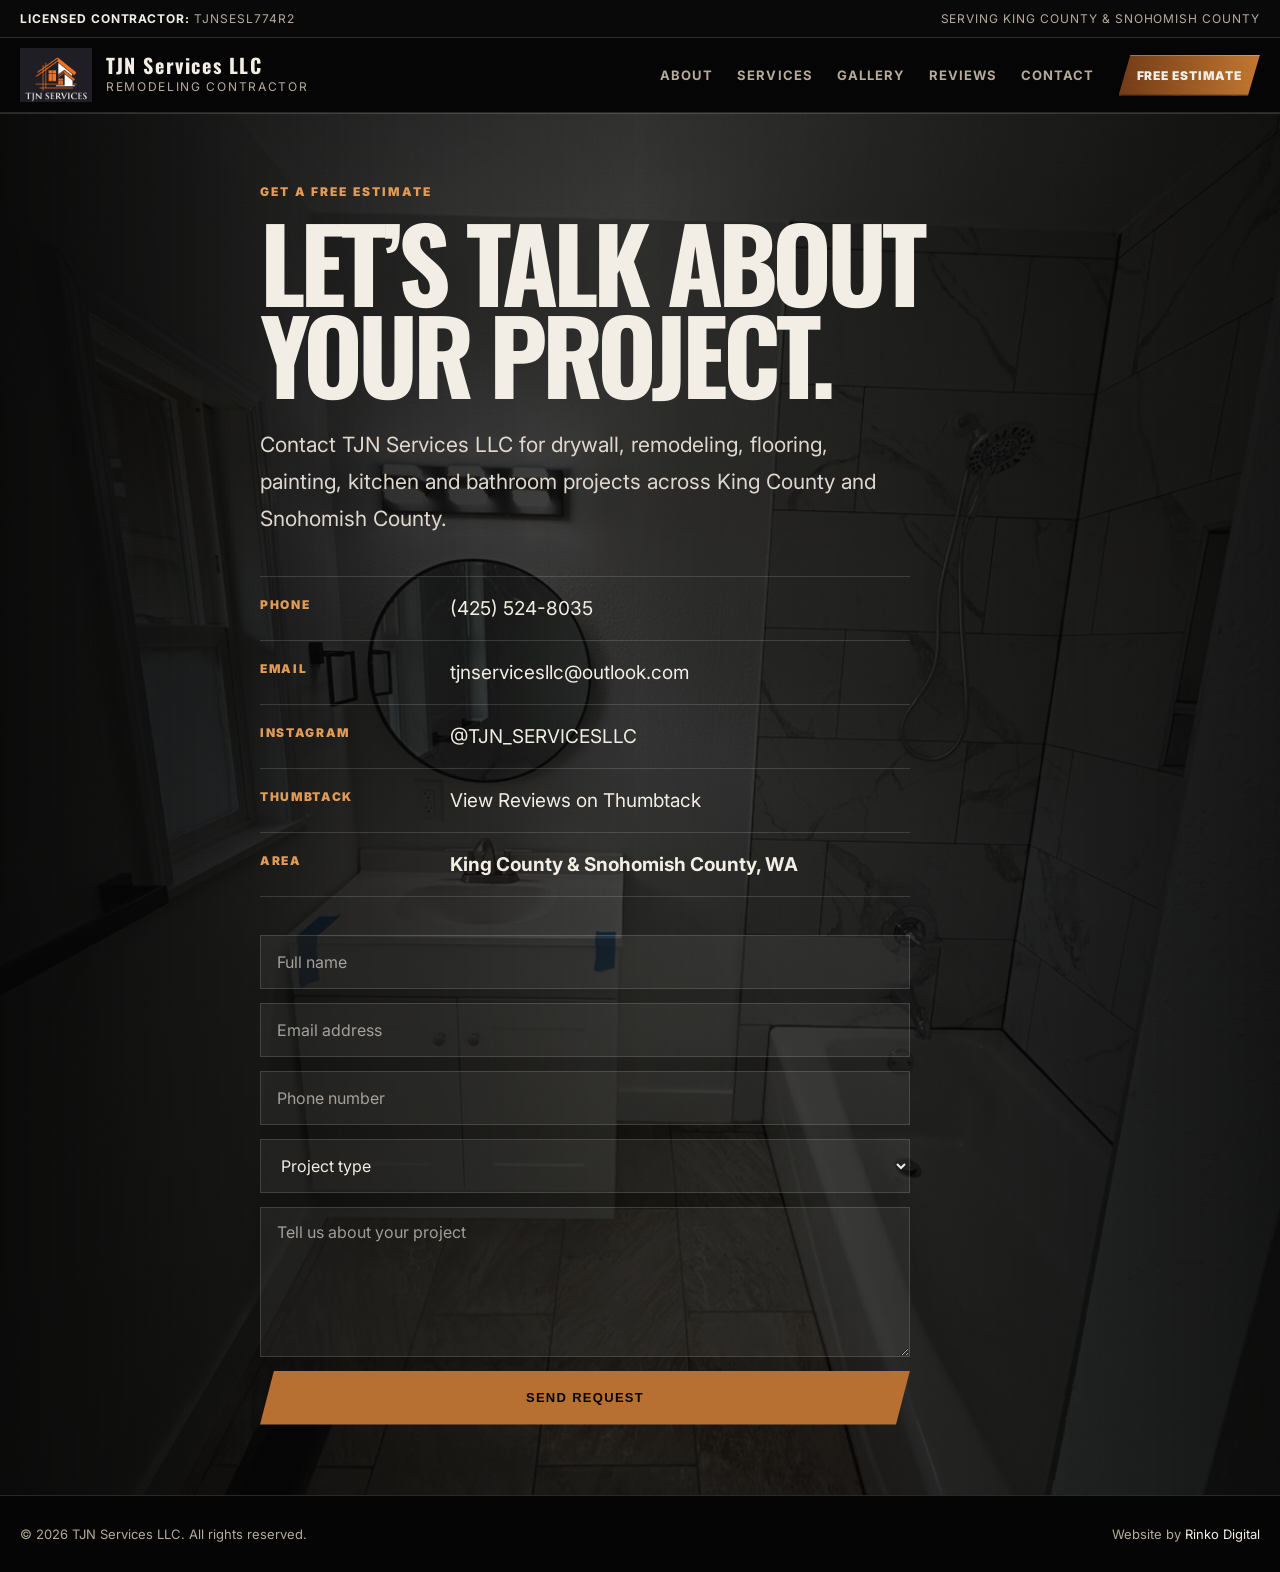
==== contact.html @ 7ab77471 "Initial TJN Services Website" ====
<!DOCTYPE html>
<html lang="en">
<head>
<meta charset="utf-8"/>
<meta content="width=device-width, initial-scale=1.0" name="viewport"/>
<title>Contact TJN Services LLC | Free Estimate in King &amp; Snohomish County</title>
<meta name="description" content="Request a free estimate from TJN Services LLC for complete home remodels, drywall, flooring, tile, kitchen and bathroom projects in King &amp; Snohomish County, WA."/>
<meta name="keywords" content="TJN Services LLC, remodeling contractor, complete home remodel, free estimate, drywall, painting, tile installation, LVP flooring, laminate flooring, hardwood flooring, kitchen remodeling, bathroom remodeling, King County, Snohomish County"/>
<meta name="author" content="Rinko Digital"/>
<link rel="canonical" href="https://www.tjnservicesllc.com/contact.html"/>
<link rel="icon" href="assets/favicon/favicon.ico" sizes="any"/>
<link rel="icon" type="image/png" sizes="32x32" href="assets/favicon/icon-32.png"/>
<link rel="icon" type="image/png" sizes="16x16" href="assets/favicon/icon-16.png"/>
<link rel="apple-touch-icon" sizes="180x180" href="assets/favicon/icon-180.png"/>
<link rel="manifest" href="assets/favicon/site.webmanifest"/>
<meta name="theme-color" content="#1f1e25"/>
<meta property="og:title" content="Contact TJN Services LLC | Free Estimate in King &amp; Snohomish County"/>
<meta property="og:description" content="Request a free estimate from TJN Services LLC for complete home remodels, drywall, flooring, tile, kitchen and bathroom projects in King &amp; Snohomish County, WA."/>
<meta property="og:type" content="website"/>
<meta property="og:url" content="https://www.tjnservicesllc.com/contact.html"/>
<meta property="og:image" content="https://www.tjnservicesllc.com/assets/tjn-hero.jpg"/>
<script type="application/ld+json">
{
  "@context": "https://schema.org",
  "@type": "GeneralContractor",
  "name": "TJN Services LLC",
  "url": "https://www.tjnservicesllc.com/",
  "telephone": "+1-425-524-8035",
  "email": "tpamancio@outlook.com",
  "address": {
    "@type": "PostalAddress",
    "addressLocality": "Edmonds",
    "addressRegion": "WA",
    "addressCountry": "US"
  },
  "areaServed": [
    {"@type": "AdministrativeArea", "name": "King County, WA"},
    {"@type": "AdministrativeArea", "name": "Snohomish County, WA"}
  ]
}
</script>
<link href="https://fonts.googleapis.com" rel="preconnect"/>
<link crossorigin="" href="https://fonts.gstatic.com" rel="preconnect"/>
<link href="https://fonts.googleapis.com/css2?family=Inter:wght@400;500;600;700;800;900&family=Oswald:wght@500;600;700&family=Playfair+Display:wght@700;800&display=swap" rel="stylesheet"/>
<style>
    :root {
      --black: #060606;
      --charcoal: #101010;
      --graphite: #171717;
      --ash: #242424;
      --paper: #f3eee5;
      --muted: #b6aa9b;
      --copper: #b86f32;
      --copper-light: #e29a55;
      --line: rgba(255,255,255,.14);
      --dark-line: rgba(0,0,0,.14);
      --max: 1240px;
    }

    * { box-sizing: border-box; }
    html { scroll-behavior: smooth; }
    body {
      margin: 0;
      background: var(--black);
      color: var(--paper);
      font-family: Inter, system-ui, -apple-system, BlinkMacSystemFont, "Segoe UI", sans-serif;
      overflow-x: hidden;
    }
    img { display: block; max-width: 100%; }
    a { color: inherit; text-decoration: none; }

    .wrap { width: min(var(--max), calc(100% - 40px)); margin: 0 auto; }

    .grain {
      position: fixed;
      inset: 0;
      pointer-events: none;
      opacity: .12;
      z-index: 999;
      background-image:
        radial-gradient(circle at 20% 10%, rgba(255,255,255,.18) 0 1px, transparent 1px),
        radial-gradient(circle at 80% 50%, rgba(255,255,255,.12) 0 1px, transparent 1px);
      background-size: 5px 5px, 7px 7px;
      mix-blend-mode: overlay;
    }

    .topline {
      height: 38px;
      background: #090909;
      border-bottom: 1px solid var(--line);
      color: var(--muted);
      font-size: 12px;
      letter-spacing: .08em;
      text-transform: uppercase;
    }
    .topline .wrap {
      height: 100%;
      display: flex;
      align-items: center;
      justify-content: space-between;
      gap: 18px;
    }
    .topline b { color: var(--paper); font-weight: 700; }

    header {
      position: sticky;
      top: 0;
      z-index: 100;
      background: rgba(6,6,6,.78);
      backdrop-filter: blur(18px);
      border-bottom: 1px solid var(--line);
    }
    nav {
      min-height: 74px;
      display: flex;
      align-items: center;
      justify-content: space-between;
      gap: 28px;
    }
    .brand {
      display: flex;
      align-items: center;
      gap: 14px;
      min-width: max-content;
    }
    .brand-mark {
      width: 54px;
      height: 54px;
      border-radius: 50%;
      border: 1px solid rgba(255,255,255,.18);
      background: #fff;
      overflow: hidden;
      display: grid;
      place-items: center;
    }
    .brand-mark img { width: 100%; height: 100%; object-fit: contain; padding: 5px; }
    .brand-name strong {
      display: block;
      font-family: Oswald, Inter, sans-serif;
      letter-spacing: .08em;
      font-size: 20px;
      line-height: 1;
    }
    .brand-name span {
      color: var(--muted);
      font-size: 12px;
      letter-spacing: .14em;
      text-transform: uppercase;
    }
    .nav-links {
      display: flex;
      align-items: center;
      gap: 24px;
      color: var(--muted);
      font-size: 13px;
      font-weight: 700;
      text-transform: uppercase;
      letter-spacing: .08em;
    }
    .nav-links a:hover { color: var(--paper); }
    .nav-cta {
      padding: 13px 18px;
      background:
        linear-gradient(90deg, rgba(120, 62, 24, .95), rgba(210, 129, 52, .92)),
        repeating-linear-gradient(
          12deg,
          rgba(255,255,255,.16) 0px,
          rgba(255,255,255,.16) 1px,
          transparent 1px,
          transparent 12px
        ),
        repeating-linear-gradient(
          90deg,
          rgba(0,0,0,.12) 0px,
          rgba(0,0,0,.12) 2px,
          transparent 2px,
          transparent 46px
        );
      color: var(--paper);
      font-weight: 900;
      text-transform: uppercase;
      letter-spacing: .08em;
      font-size: 12px;
      clip-path: polygon(12px 0,100% 0,calc(100% - 12px) 100%,0 100%);
      box-shadow:
        inset 0 1px 0 rgba(255,255,255,.25),
        inset 0 -2px 0 rgba(0,0,0,.18);
    }
    .language-switcher {
      display: flex;
      align-items: center;
      gap: 6px;
      padding: 6px;
      border: 1px solid var(--line);
      background: rgba(255,255,255,.04);
    }
    .language-switcher button {
      cursor: pointer;
      border: 0;
      background: transparent;
      color: var(--muted);
      font: inherit;
      font-size: 11px;
      font-weight: 900;
      letter-spacing: .08em;
      text-transform: uppercase;
      padding: 8px 9px;
    }
    .language-switcher button.active {
      background: var(--copper);
      color: #120b06;
    }

    .hero {
      min-height: calc(100vh - 112px);
      position: relative;
      display: grid;
      align-items: end;
      isolation: isolate;
      overflow: hidden;
      border-bottom: 1px solid var(--line);
    }
    .hero::before {
      content: "";
      position: absolute;
      inset: 0;
      background:
        linear-gradient(90deg, rgba(6,6,6,.96) 0%, rgba(6,6,6,.78) 34%, rgba(6,6,6,.18) 70%, rgba(6,6,6,.74) 100%),
        linear-gradient(0deg, rgba(6,6,6,1) 0%, transparent 35%),
        url('assets/tjn-hero.jpg') center/cover no-repeat;
      z-index: -2;
      transform: scale(1.03);
      animation: slowZoom 18s ease-in-out infinite alternate;
    }
    .hero::after {
      content: "TJN";
      position: absolute;
      right: -4vw;
      top: 5vh;
      font-family: Oswald, sans-serif;
      font-weight: 700;
      letter-spacing: -.06em;
      font-size: clamp(150px, 28vw, 420px);
      color: rgba(255,255,255,.045);
      z-index: -1;
      line-height: .8;
    }
    @keyframes slowZoom { from { transform: scale(1.03); } to { transform: scale(1.10); } }

    .hero-inner { padding: 100px 0 74px; }
    .eyebrow {
      display: inline-flex;
      align-items: center;
      gap: 12px;
      color: var(--copper-light);
      font-size: 13px;
      font-weight: 900;
      letter-spacing: .18em;
      text-transform: uppercase;
      margin-bottom: 26px;
    }
    .eyebrow::before { content: ""; width: 72px; height: 2px; background: var(--copper); }
    h1 {
      font-family: Oswald, Inter, sans-serif;
      font-size: clamp(54px, 8vw, 132px);
      line-height: .9;
      letter-spacing: -.05em;
      text-transform: uppercase;
      margin: 0;
      max-width: 1010px;
    }
    .hero-lead {
      max-width: 650px;
      margin: 28px 0 36px;
      color: #e0d8ce;
      font-size: clamp(17px, 2vw, 21px);
      line-height: 1.75;
    }
    .hero-actions { display: flex; gap: 14px; flex-wrap: wrap; }
    .btn {
      display: inline-flex;
      align-items: center;
      justify-content: center;
      min-height: 54px;
      padding: 0 24px;
      font-size: 13px;
      font-weight: 900;
      letter-spacing: .1em;
      text-transform: uppercase;
      transition: .25s ease;
      border: 1px solid transparent;
    }
    .btn-primary {
      background: var(--copper);
      color: var(--black);
      clip-path: polygon(14px 0,100% 0,calc(100% - 14px) 100%,0 100%);
    }
    .btn-primary:hover { background: var(--copper-light); }
    .btn-secondary { border-color: var(--line); color: var(--paper); background: rgba(255,255,255,.04); }
    .btn:hover { transform: translateY(-2px); }
    .hero-strip {
      margin-top: 62px;
      display: grid;
      grid-template-columns: repeat(3, 1fr);
      border-top: 1px solid var(--line);
      border-bottom: 1px solid var(--line);
      max-width: 850px;
    }
    .hero-strip div { padding: 22px 26px; border-right: 1px solid var(--line); }
    .hero-strip div:last-child { border-right: 0; }
    .hero-strip strong { display: block; font-family: Oswald, sans-serif; font-size: 36px; line-height: 1; color: var(--paper); }
    .hero-strip span { color: var(--muted); font-size: 12px; letter-spacing: .12em; text-transform: uppercase; font-weight: 800; }

    .marquee {
      background: var(--copper);
      color: #100905;
      overflow: hidden;
      border-bottom: 1px solid rgba(0,0,0,.3);
    }
    .track {
      width: max-content;
      display: flex;
      gap: 28px;
      padding: 15px 0;
      animation: move 26s linear infinite;
      font-family: Oswald, sans-serif;
      font-size: 22px;
      text-transform: uppercase;
      letter-spacing: .08em;
      font-weight: 700;
    }
    .track span::after { content: " /"; margin-left: 28px; opacity: .5; }
    @keyframes move { to { transform: translateX(-50%); } }

    section { position: relative; }
    .section-pad { padding: 110px 0; }
    .split-title {
      display: grid;
      grid-template-columns: .85fr 1.15fr;
      gap: 52px;
      align-items: end;
      margin-bottom: 56px;
    }
    .kicker {
      color: var(--copper-light);
      text-transform: uppercase;
      letter-spacing: .18em;
      font-size: 12px;
      font-weight: 900;
      margin-bottom: 16px;
    }
    h2 {
      font-family: Oswald, sans-serif;
      text-transform: uppercase;
      letter-spacing: -.04em;
      font-size: clamp(44px, 6vw, 88px);
      line-height: .94;
      margin: 0;
    }
    .section-copy {
      color: var(--muted);
      font-size: 17px;
      line-height: 1.8;
      max-width: 670px;
    }

    .about {
      background: var(--paper);
      color: #12100e;
      overflow: hidden;
    }
    .about::before {
      content: "REMODELING";
      position: absolute;
      left: -2vw;
      bottom: -30px;
      font-family: Oswald, sans-serif;
      font-size: clamp(90px, 16vw, 240px);
      font-weight: 700;
      letter-spacing: -.06em;
      color: rgba(0,0,0,.045);
      line-height: .8;
    }
    .about-grid {
      display: grid;
      grid-template-columns: 1.05fr .95fr;
      gap: 54px;
      align-items: center;
      position: relative;
    }
    .about-media {
      position: relative;
      min-height: 580px;
      background: #111 url('assets/tjn-featured.jpg') center/cover no-repeat;
      clip-path: polygon(0 0, 88% 0, 100% 100%, 0 100%);
    }
    .stamp {
      position: absolute;
      right: -18px;
      bottom: 44px;
      width: 180px;
      height: 180px;
      border-radius: 50%;
      border: 2px solid rgba(0,0,0,.65);
      background: var(--copper);
      color: #130b06;
      display: grid;
      place-items: center;
      text-align: center;
      font-family: Oswald, sans-serif;
      font-weight: 700;
      text-transform: uppercase;
      letter-spacing: .08em;
      transform: rotate(-10deg);
      box-shadow: 0 30px 80px rgba(0,0,0,.22);
    }
    .stamp strong { font-size: 56px; line-height: .9; display: block; }
    .about-text p { color: #40382f; font-size: 18px; line-height: 1.85; }
    .credentials {
      margin-top: 36px;
      border-top: 1px solid var(--dark-line);
    }
    .credential-row {
      display: grid;
      grid-template-columns: 190px 1fr;
      gap: 18px;
      padding: 18px 0;
      border-bottom: 1px solid var(--dark-line);
    }
    .credential-row span { font-size: 12px; text-transform: uppercase; letter-spacing: .14em; font-weight: 900; color: #75502f; }
    .credential-row strong { font-size: 18px; }

    .services {
      background: var(--black);
      overflow: hidden;
    }
    .service-board {
      border-top: 1px solid var(--line);
      counter-reset: svc;
    }
    .service-line {
      counter-increment: svc;
      display: grid;
      grid-template-columns: 90px 1fr 340px;
      gap: 30px;
      align-items: center;
      min-height: 126px;
      border-bottom: 1px solid var(--line);
      position: relative;
      overflow: hidden;
    }
    .service-line::before {
      content: "";
      position: absolute;
      inset: 0;
      background: linear-gradient(90deg, rgba(184,111,50,.18), transparent 48%);
      transform: translateX(-101%);
      transition: .45s ease;
    }
    .service-line:hover::before { transform: translateX(0); }
    .service-line .num::before {
      content: counter(svc, decimal-leading-zero);
      color: var(--copper-light);
      font-family: Oswald, sans-serif;
      font-size: 28px;
      position: relative;
      z-index: 1;
    }
    .service-line h3 {
      position: relative;
      z-index: 1;
      font-family: Oswald, sans-serif;
      font-size: clamp(34px, 5vw, 70px);
      line-height: .9;
      margin: 0;
      text-transform: uppercase;
      letter-spacing: -.04em;
    }
    .service-line p {
      position: relative;
      z-index: 1;
      margin: 0;
      color: var(--muted);
      line-height: 1.7;
      font-size: 15px;
    }

    .gallery {
      background: #0b0b0b;
      border-top: 1px solid var(--line);
      border-bottom: 1px solid var(--line);
    }
    .mosaic {
      display: grid;
      grid-template-columns: 1.2fr .8fr 1fr;
      grid-template-rows: 280px 280px;
      gap: 14px;
    }
    .mosaic figure {
      margin: 0;
      position: relative;
      overflow: hidden;
      background: #202020;
    }
    .mosaic figure:nth-child(1) { grid-row: span 2; }
    .mosaic figure:nth-child(4) { grid-column: span 2; }
    .mosaic img { width: 100%; height: 100%; object-fit: cover; filter: saturate(.9) contrast(1.05); transition: .7s ease; }
    .mosaic figure:hover img { transform: scale(1.08); }
    .mosaic figcaption {
      position: absolute;
      left: 18px;
      bottom: 18px;
      background: rgba(6,6,6,.72);
      backdrop-filter: blur(10px);
      padding: 10px 14px;
      font-size: 12px;
      text-transform: uppercase;
      letter-spacing: .12em;
      font-weight: 900;
      color: var(--paper);
      border-left: 3px solid var(--copper);
    }

    .reviews {
      background: var(--paper);
      color: #12100e;
    }
    .review-layout {
      display: grid;
      grid-template-columns: .9fr 1.1fr;
      gap: 60px;
      align-items: start;
    }
    .review-panel {
      position: sticky;
      top: 110px;
    }
    .quote-stack { border-top: 1px solid var(--dark-line); }
    .quote {
      padding: 32px 0;
      border-bottom: 1px solid var(--dark-line);
    }
    .stars { color: var(--copper); letter-spacing: .12em; margin-bottom: 12px; }
    blockquote { margin: 0; font-family: Playfair Display, serif; font-size: clamp(24px, 3vw, 36px); line-height: 1.25; color: #171310; }
    .quote cite { display: block; margin-top: 18px; font-style: normal; color: #695f53; font-weight: 800; text-transform: uppercase; letter-spacing: .1em; font-size: 12px; }
    .thumbtack-note {
      margin-top: 28px;
      color: #4d443b;
      line-height: 1.75;
      font-size: 16px;
    }

    .process {
      background: var(--black);
    }
    .timeline {
      display: grid;
      grid-template-columns: repeat(4, 1fr);
      border: 1px solid var(--line);
      border-left: 0;
    }
    .step {
      min-height: 310px;
      padding: 34px 28px;
      border-left: 1px solid var(--line);
      display: flex;
      flex-direction: column;
      justify-content: space-between;
      background:
        linear-gradient(180deg, rgba(255,255,255,.04), transparent),
        var(--charcoal);
    }
    .step-num { font-family: Oswald, sans-serif; color: var(--copper-light); font-size: 46px; line-height: 1; }
    .step h3 { font-family: Oswald, sans-serif; text-transform: uppercase; font-size: 28px; line-height: 1; margin: 0 0 14px; }
    .step p { color: var(--muted); line-height: 1.7; margin: 0; font-size: 15px; }

    .contact {
      min-height: 720px;
      display: grid;
      align-items: center;
      background:
        linear-gradient(90deg, rgba(6,6,6,.96), rgba(6,6,6,.75), rgba(6,6,6,.92)),
        url('assets/tjn-contact.jpg') center/cover no-repeat;
      border-top: 1px solid var(--line);
    }
    .contact-panel {
      max-width: 760px;
      padding: 70px 0;
    }
    .contact h2 { font-size: clamp(52px, 7vw, 105px); }
    .contact-list {
      margin: 38px 0;
      border-top: 1px solid var(--line);
      max-width: 650px;
    }
    .contact-item {
      display: grid;
      grid-template-columns: 170px 1fr;
      gap: 20px;
      padding: 20px 0;
      border-bottom: 1px solid var(--line);
    }
    .contact-item span { color: var(--copper-light); font-weight: 900; letter-spacing: .14em; text-transform: uppercase; font-size: 12px; }
    .contact-item strong, .contact-item a { font-size: 19px; }

    footer {
      background: #050505;
      border-top: 1px solid var(--line);
      color: var(--muted);
      padding: 30px 0;
      font-size: 13px;
    }
    footer .wrap { display: flex; align-items: center; justify-content: space-between; gap: 20px; flex-wrap: wrap; }
    footer a { color: var(--paper); }

    @media (max-width: 980px) {
      .nav-links { display: none; }
      .language-switcher { margin-left: auto; }
      .hero-strip { grid-template-columns: 1fr; }
      .hero-strip div { border-right: 0; border-bottom: 1px solid var(--line); }
      .split-title, .about-grid, .review-layout { grid-template-columns: 1fr; }
      .about-media { min-height: 430px; clip-path: none; }
      .service-line { grid-template-columns: 70px 1fr; gap: 18px; padding: 24px 0; }
      .service-line p { grid-column: 2; }
      .mosaic { grid-template-columns: 1fr 1fr; grid-template-rows: 260px 260px 260px; }
      .mosaic figure:nth-child(1), .mosaic figure:nth-child(4) { grid-row: auto; grid-column: span 1; }
      .timeline { grid-template-columns: 1fr 1fr; }
      .review-panel { position: static; }
    }

    @media (max-width: 640px) {
      .wrap { width: min(100% - 28px, var(--max)); }
      .topline { height: auto; }
      .topline .wrap { padding: 10px 0; align-items: flex-start; flex-direction: column; }
      .brand-name strong { font-size: 17px; }
      .brand-mark { width: 48px; height: 48px; }
      .hero-inner { padding: 70px 0 48px; }
      .hero-lead { font-size: 16px; }
      .hero-actions .btn { width: 100%; }
      .section-pad { padding: 76px 0; }
      .credential-row, .contact-item { grid-template-columns: 1fr; gap: 8px; }
      .service-line { grid-template-columns: 1fr; }
      .service-line p { grid-column: auto; }
      .mosaic { grid-template-columns: 1fr; grid-template-rows: repeat(5, 270px); }
      .timeline { grid-template-columns: 1fr; }
      .stamp { width: 138px; height: 138px; right: 16px; }
      .stamp strong { font-size: 42px; }
    }
  
    .brand-mark {
      border-radius: 0 !important;
      background: transparent !important;
      border: 0 !important;
      width: 72px !important;
      height: 54px !important;
    }
    .brand-mark img {
      object-fit: contain !important;
      padding: 0 !important;
    }
    .trust-badge {
      display: inline-flex;
      align-items: center;
      gap: 12px;
      margin: 0 0 22px;
      padding: 12px 16px;
      background:
        linear-gradient(90deg, rgba(120, 62, 24, .94), rgba(210, 129, 52, .90)),
        repeating-linear-gradient(
          10deg,
          rgba(255,255,255,.12) 0px,
          rgba(255,255,255,.12) 1px,
          transparent 1px,
          transparent 14px
        );
      border: 1px solid rgba(96, 45, 14, .35);
      color: var(--paper);
      font-weight: 900;
      text-transform: uppercase;
      letter-spacing: .1em;
      font-size: 12px;
    }
    .trust-badge .stars { margin: 0; color: var(--paper); letter-spacing: .08em; }
    .gallery-hero {
      min-height: 560px;
      display: grid;
      align-items: end;
      background:
        linear-gradient(90deg, rgba(6,6,6,.98), rgba(6,6,6,.74), rgba(6,6,6,.98)),
        url('assets/tjn-hero.jpg') center/cover no-repeat;
      border-bottom: 1px solid var(--line);
      position: relative;
      overflow: hidden;
    }
    .gallery-hero::after {
      content: "T";
      position: absolute;
      right: 2vw;
      bottom: -8vh;
      font-family: Oswald, sans-serif;
      font-size: clamp(220px, 38vw, 520px);
      line-height: .8;
      color: rgba(255,255,255,.035);
      font-weight: 700;
    }
    .gallery-hero .wrap { position: relative; z-index: 1; padding: 110px 0 80px; }
    .gallery-grid {
      display: grid;
      grid-template-columns: repeat(3, 1fr);
      gap: 14px;
    }
    .gallery-card {
      margin: 0;
      min-height: 340px;
      background: #1a1a1a;
      overflow: hidden;
      position: relative;
      border: 1px solid var(--line);
    }
    .gallery-card:nth-child(5n+1) { min-height: 520px; grid-row: span 2; }
    .gallery-card img {
      width: 100%;
      height: 100%;
      object-fit: cover;
      filter: saturate(.95) contrast(1.04);
      transition: .65s ease;
    }
    .gallery-card:hover img { transform: scale(1.06); }
    .gallery-card figcaption {
      position: absolute;
      left: 18px;
      bottom: 18px;
      background: rgba(6,6,6,.76);
      border-left: 3px solid var(--copper);
      padding: 10px 14px;
      font-size: 12px;
      text-transform: uppercase;
      letter-spacing: .12em;
      font-weight: 900;
      color: var(--paper);
    }
    .contact-form {
      display: grid;
      gap: 14px;
      max-width: 650px;
      margin-top: 34px;
    }
    .contact-form input, .contact-form textarea, .contact-form select {
      width: 100%;
      border: 1px solid var(--line);
      background: rgba(255,255,255,.06);
      color: var(--paper);
      min-height: 54px;
      padding: 14px 16px;
      font: inherit;
      outline: none;
    }
    .contact-form textarea { min-height: 150px; resize: vertical; }
    .contact-form input::placeholder, .contact-form textarea::placeholder { color: rgba(243,238,229,.62); }
    .contact-form select option { color: #111; }
    @media (max-width: 980px) {
      .gallery-grid { grid-template-columns: 1fr 1fr; }
      .gallery-card:nth-child(5n+1) { grid-row: auto; min-height: 340px; }
    }
    @media (max-width: 640px) {
      .brand-mark { width: 58px !important; height: 44px !important; }
      .gallery-grid { grid-template-columns: 1fr; }
      .gallery-card { min-height: 300px; }
    }
</style>
</head><body>
<div aria-hidden="true" class="grain"></div>
<div class="topline">
<div class="wrap">
<div><b>Licensed Contractor:</b> TJNSESL774R2</div>
<div>Serving King County &amp; Snohomish County</div>
</div>
</div>
<header>
<nav aria-label="Main navigation" class="wrap">
<a aria-label="TJN Services LLC Home" class="brand" href="index.html">
<span class="brand-mark"><img alt="TJN Services LLC logo" src="assets/tjn-logo.png"/></span>
<span class="brand-name"><strong>TJN Services LLC</strong><span>Remodeling Contractor</span></span>
</a>
<div class="nav-links">
<a href="index.html#about">About</a>
<a href="index.html#services">Services</a>
<a href="gallery.html">Gallery</a>
<a href="index.html#reviews">Reviews</a>
<a href="contact.html">Contact</a>
<a class="nav-cta" href="contact.html">Free Estimate</a>
</div>
</nav>
</header>
<main>
<section class="contact" style="min-height: calc(100vh - 112px);">
<div class="wrap contact-panel">
<div class="kicker">Get a Free Estimate</div>
<h1>Let’s talk about your project.</h1>
<p class="hero-lead">Contact TJN Services LLC for drywall, remodeling, flooring, painting, kitchen and bathroom projects across King County and Snohomish County.</p>
<div class="contact-list">
<div class="contact-item"><span>Phone</span><a href="tel:+14255248035">(425) 524-8035</a></div>
<div class="contact-item"><span>Email</span><a href="mailto:tjnservicesllc@outlook.com">tjnservicesllc@outlook.com</a></div>
<div class="contact-item"><span>Instagram</span><a href="https://www.instagram.com/TJN_SERVICESLLC" rel="noopener" target="_blank">@TJN_SERVICESLLC</a></div>
<div class="contact-item"><span>Thumbtack</span><a href="https://www.thumbtack.com/wa/edmonds/general-contractors/tjn-services-llc/service/425627103381061653?utm_medium=web&utm_source=txt&surface=sp" rel="noopener" target="_blank">View Reviews on Thumbtack</a></div>
<div class="contact-item"><span>Area</span><strong>King County &amp; Snohomish County, WA</strong></div>
</div>
<form class="contact-form" name="contact" method="POST" data-netlify="true">
<input type="hidden" name="form-name" value="contact"/>
<input name="name" placeholder="Full name" required/>
<input name="email" type="email" placeholder="Email address" required/>
<input name="phone" placeholder="Phone number"/>
<select name="service">
<option value="">Project type</option>
<option>Complete Home Remodeling</option>
<option>Drywall</option>
<option>Interior Remodeling</option>
<option>Flooring Installation</option>
<option>Painting Services</option>
<option>Tile Installation</option>
<option>Kitchen Remodeling</option>
<option>Bathroom Remodeling</option>
</select>
<textarea name="message" placeholder="Tell us about your project"></textarea>
<button class="btn btn-primary" type="submit">Send Request</button>
</form>
</div>
</section>
</main>
<footer>
<div class="wrap">
<div>© <span id="year"></span> TJN Services LLC. All rights reserved.</div>
<div>Website by <a href="https://rinkodigital.com" rel="noopener" target="_blank">Rinko Digital</a></div>
</div>
</footer>
<script>
document.addEventListener("DOMContentLoaded", () => {
  const year = document.getElementById("year");
  if (year) year.textContent = new Date().getFullYear();
});
</script>

<script>
  if (window.netlifyIdentity) {
    window.netlifyIdentity.on("init", user => {
      if (!user && window.location.hash.includes("invite_token")) {
        window.netlifyIdentity.open();
      }
    });
  }
</script>
<script src="https://identity.netlify.com/v1/netlify-identity-widget.js"></script>

</body>
</html>
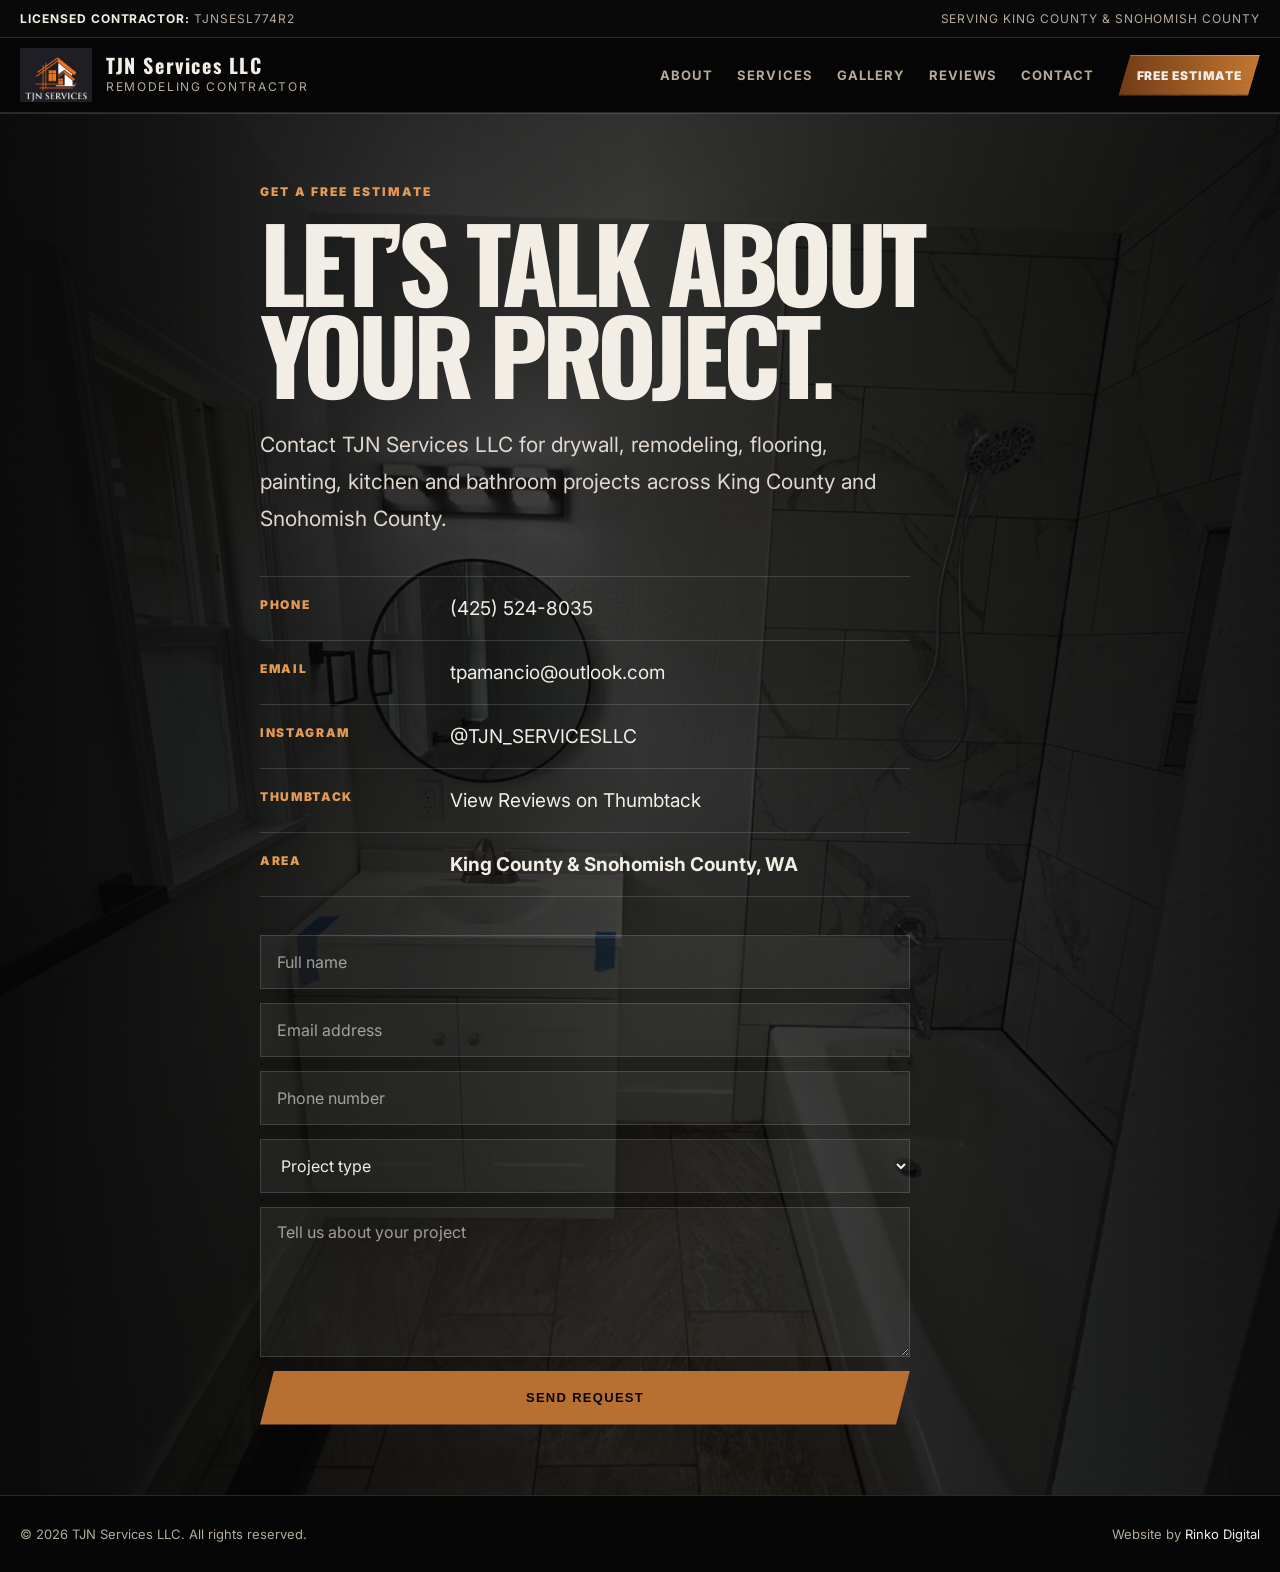
==== commit c936fbcd: "Update contact email address in contact.html" ====
--- a/contact.html
+++ b/contact.html
@@ -800,7 +800,7 @@
 <p class="hero-lead">Contact TJN Services LLC for drywall, remodeling, flooring, painting, kitchen and bathroom projects across King County and Snohomish County.</p>
 <div class="contact-list">
 <div class="contact-item"><span>Phone</span><a href="tel:+14255248035">(425) 524-8035</a></div>
-<div class="contact-item"><span>Email</span><a href="mailto:tjnservicesllc@outlook.com">tjnservicesllc@outlook.com</a></div>
+<div class="contact-item"><span>Email</span><a href="mailto:tpamancio@outlook.com">tpamancio@outlook.com</a></div>
 <div class="contact-item"><span>Instagram</span><a href="https://www.instagram.com/TJN_SERVICESLLC" rel="noopener" target="_blank">@TJN_SERVICESLLC</a></div>
 <div class="contact-item"><span>Thumbtack</span><a href="https://www.thumbtack.com/wa/edmonds/general-contractors/tjn-services-llc/service/425627103381061653?utm_medium=web&utm_source=txt&surface=sp" rel="noopener" target="_blank">View Reviews on Thumbtack</a></div>
 <div class="contact-item"><span>Area</span><strong>King County &amp; Snohomish County, WA</strong></div>
@@ -852,4 +852,4 @@
 <script src="https://identity.netlify.com/v1/netlify-identity-widget.js"></script>
 
 </body>
-</html>+</html>
